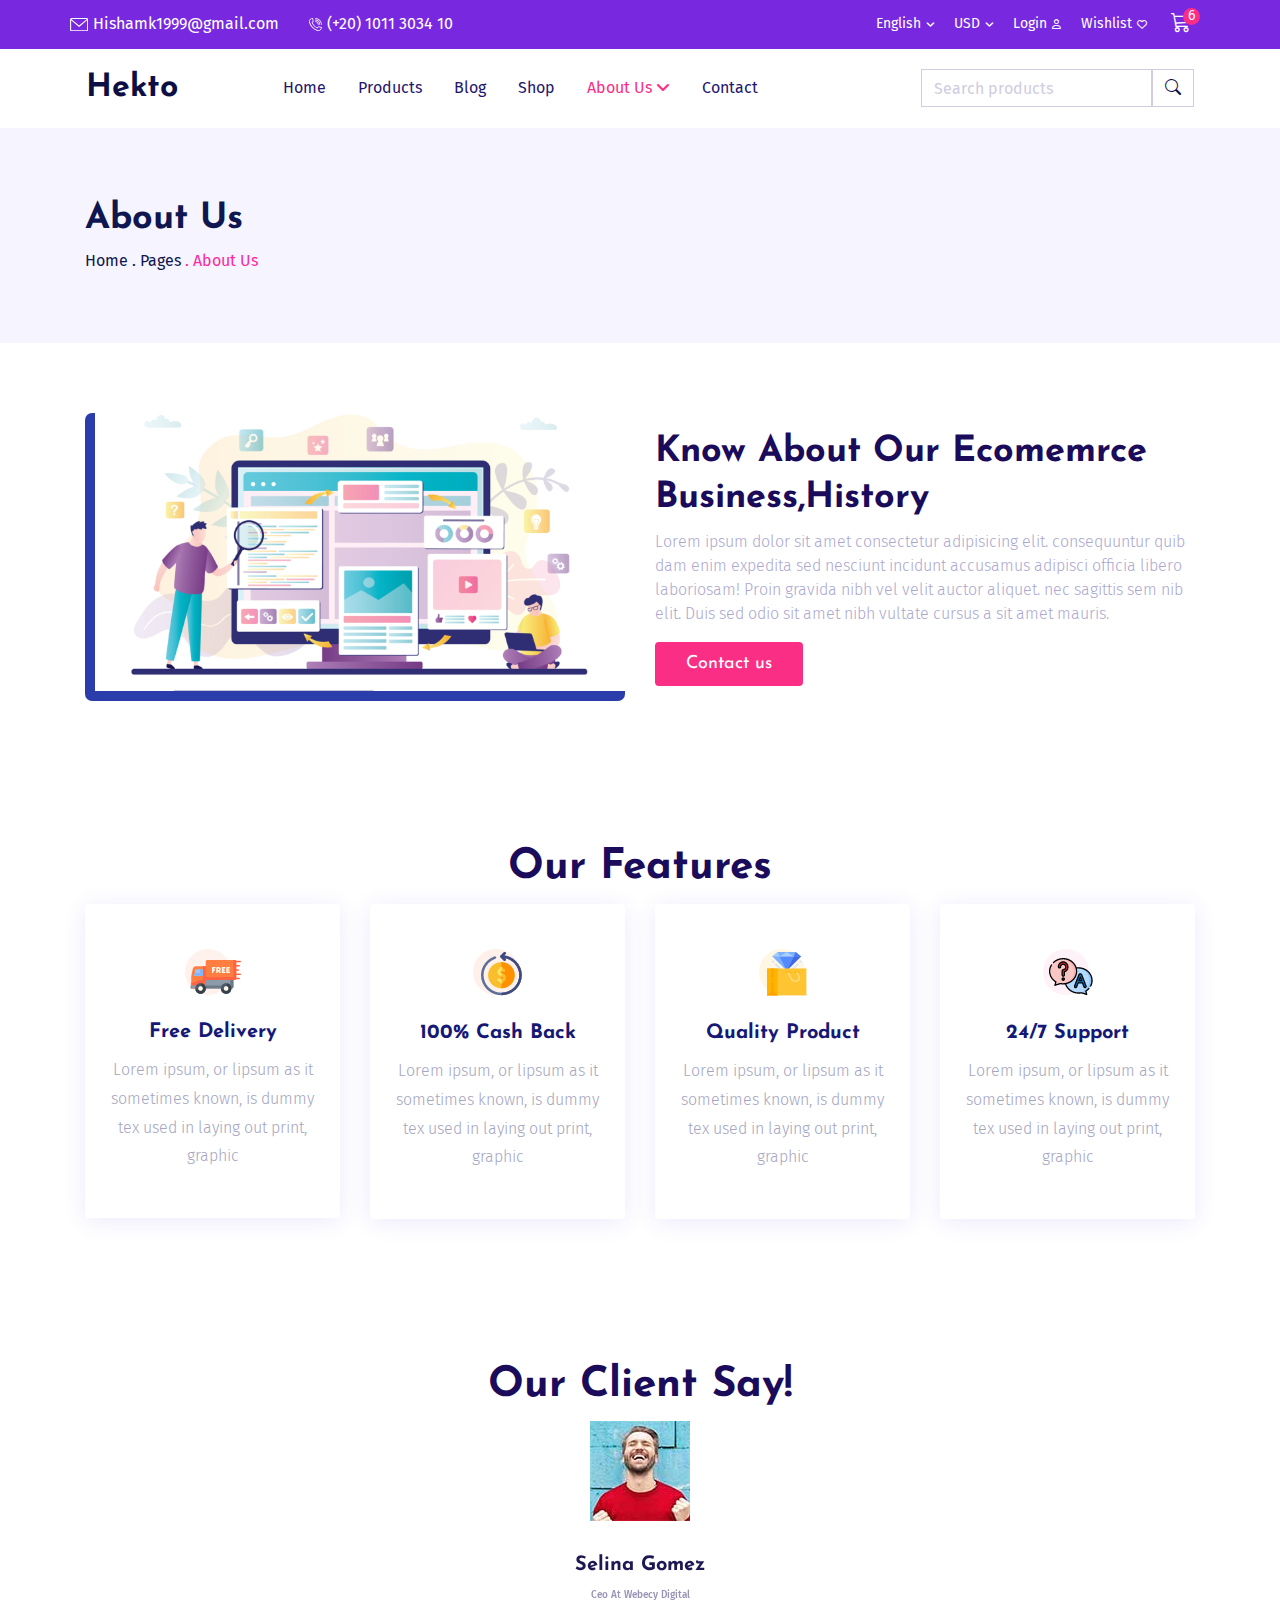
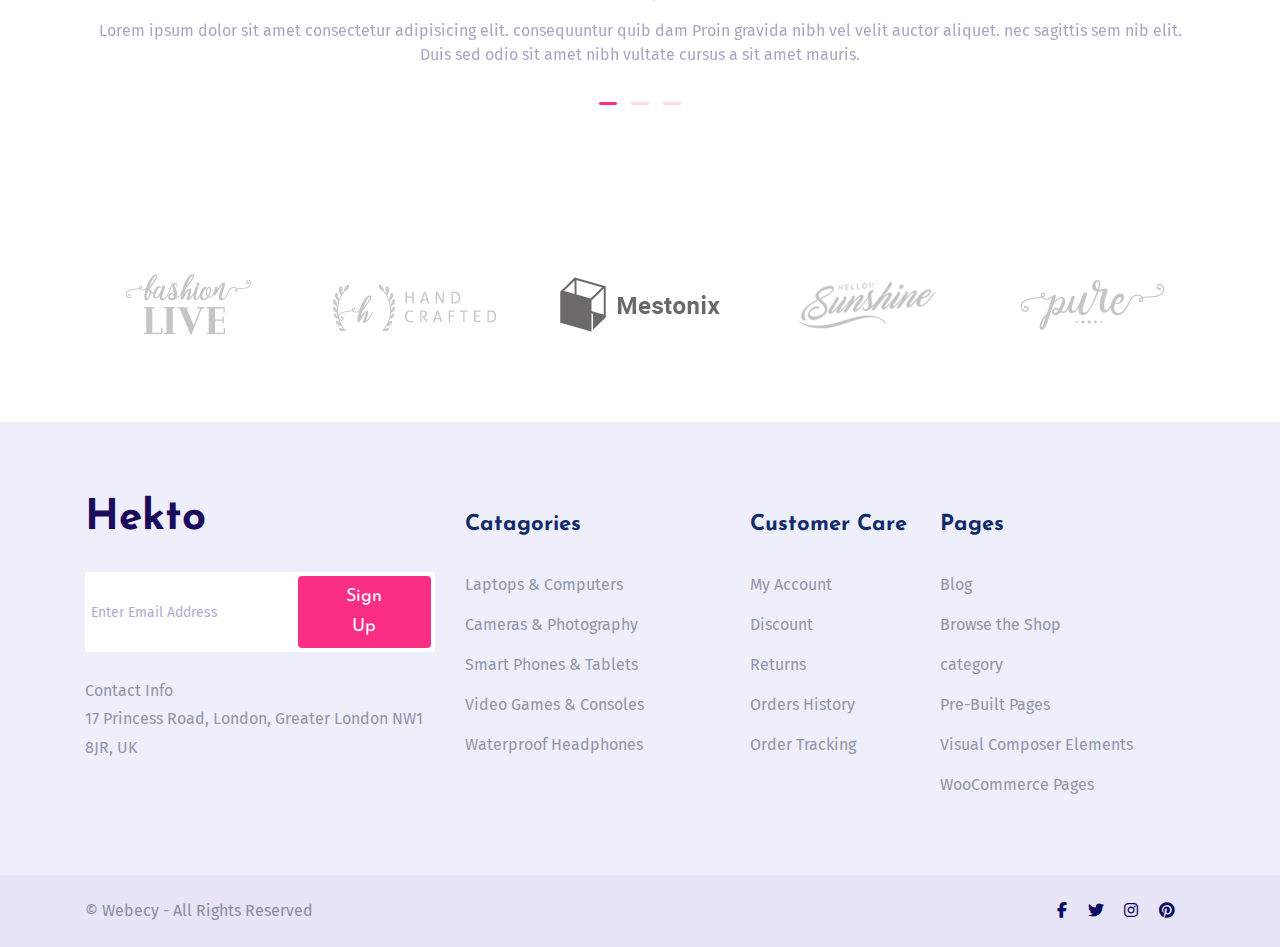
==== pages/About-Us.html @ 707dac95 "Change name folder HTML to --> Pages" ====
<!DOCTYPE html>
<html lang="en">

<head>
  <meta charset="UTF-8">
  <link rel="icon" href="../IMG/Page-icon/Thumbnail.png">
  <link rel="stylesheet" href="../CSS/Main/main.css">
  <meta name="viewport" content="width=device-width, initial-scale=1.0">
  <title>About Us</title>
</head>

<body>
  <header>
    <div class="header__top">
      <div class="container">
        <div class="row main-row">
          <div class="col-xl-6 col-lg-6 col-md-6">
            <div class="contact-ctn row">
              <!-- mail -->
              <a href="mailto:xyz@abc.com" class="mail-ctn">
                <svg xmlns="http://www.w3.org/2000/svg" width="18.193" height="13.356" viewBox="0 0 18.193 13.356">
                  <defs>
                    <style>
                      .a {
                        fill: #fff;
                      }
                    </style>
                  </defs>
                  <path class="a"
                    d="M16.487,434.644H1.706A1.689,1.689,0,0,0,0,436.313v10.018A1.69,1.69,0,0,0,1.706,448H16.487a1.69,1.69,0,0,0,1.706-1.669V436.313A1.689,1.689,0,0,0,16.487,434.644Zm0,1.113a.562.562,0,0,1,.218.043L9.1,442.255,1.488,435.8a.562.562,0,0,1,.218-.043Zm0,11.13H1.706a.563.563,0,0,1-.569-.556v-9.355l7.587,6.436a.578.578,0,0,0,.745,0l7.587-6.436v9.355A.563.563,0,0,1,16.487,446.887Z"
                    transform="translate(0 -434.644)" />
                </svg>
                <span>
                  Hishamk1999@gmail.com
                </span>
              </a>
              <!-- Phone -->
              <a href="tel:+201011303410" class="tel-ctn">
                <svg xmlns="http://www.w3.org/2000/svg" width="12.846" height="12.975" viewBox="0 0 12.846 12.975">
                  <defs>
                    <style>
                      .a {
                        fill: #fff;
                      }
                    </style>
                  </defs>
                  <path class="a"
                    d="M9.233,512a3.536,3.536,0,0,1-1.228-.222,13.072,13.072,0,0,1-4.755-3.061,13.231,13.231,0,0,1-3.03-4.8,3.613,3.613,0,0,1-.181-1.764,3.677,3.677,0,0,1,1.872-2.694,3.546,3.546,0,0,1,1.713-.432.4.4,0,0,1,.392.32l.63,2.97a.407.407,0,0,1-.108.372l-1.077,1.087a10.617,10.617,0,0,0,4.683,4.73l1.077-1.087a.4.4,0,0,1,.368-.11l2.94.637a.4.4,0,0,1,.318.4,3.64,3.64,0,0,1-.428,1.73,3.7,3.7,0,0,1-1.117,1.267A3.563,3.563,0,0,1,9.233,512ZM3.3,499.853a2.777,2.777,0,0,0-1.988,1.2,2.819,2.819,0,0,0-.341,2.588,12.236,12.236,0,0,0,7.305,7.378,2.742,2.742,0,0,0,2.563-.344,2.809,2.809,0,0,0,1.184-2.008l-2.392-.518L8.51,509.282a.4.4,0,0,1-.455.08,11.42,11.42,0,0,1-5.443-5.5.409.409,0,0,1,.079-.459l1.125-1.136Z"
                    transform="translate(-0.001 -499.025)" />
                  <path class="a"
                    d="M12.445,505.918a.4.4,0,0,1-.4-.406,5.654,5.654,0,0,0-5.62-5.676.406.406,0,0,1,0-.811,6.349,6.349,0,0,1,4.541,1.9,6.478,6.478,0,0,1,1.882,4.587.4.4,0,0,1-.4.406Z"
                    transform="translate(-0.001 -499.025)" />
                  <path class="a"
                    d="M10.839,505.918a.4.4,0,0,1-.4-.406,4.039,4.039,0,0,0-4.014-4.054.406.406,0,0,1,0-.811,4.846,4.846,0,0,1,4.817,4.865A.4.4,0,0,1,10.839,505.918Z"
                    transform="translate(-0.001 -499.025)" />
                  <path class="a"
                    d="M9.234,505.918a.4.4,0,0,1-.4-.406,2.424,2.424,0,0,0-2.408-2.433.406.406,0,0,1,0-.811,3.231,3.231,0,0,1,3.211,3.244A.4.4,0,0,1,9.234,505.918Z"
                    transform="translate(-0.001 -499.025)" />
                </svg>
                <span>(+20) 1011 3034 10</span>
              </a>
            </div>
          </div>
          <div class="col-xl-6 col-lg-6 col-md-6">
            <div class="top-right-ctn row">
              <!-- language -->
              <div class="item lang">
                <a href="#">English</a>
                <i class="fa-solid fa-angle-down"></i>
                <div class="menu-drop lang-drop">
                  <ul>
                    <li>
                      <a href="#">Frinsh</a>
                    </li>
                    <li>
                      <a href="#">German</a>
                    </li>
                    <li>
                      <a href="#">Chines</a>
                    </li>
                  </ul>
                </div>
              </div>
              <!-- currency -->
              <div class="item usd">
                <a href="#">USD</a>
                <i class="fa-solid fa-angle-down"></i>
                <div class="menu-drop usd-drop">
                  <ul>
                    <li>
                      <a href="#">EUR</a>
                    </li>
                    <li>
                      <a href="#">JPY</a>
                    </li>
                    <li>
                      <a href="#">GBP</a>
                    </li>
                  </ul>
                </div>
              </div>
              <!-- login -->
              <div class="item login">
                <a href="./Login.html">Login</a>
                <i class="fa-regular fa-user"></i>
              </div>
              <!-- wishlist -->
              <div class="item Wishlist">
                <a href="#">Wishlist</a>
                <i class="fa-regular fa-heart"></i>
              </div>
              <!-- shop Cart -->
              <div class="item cart">
                <a href="../HTML/Shopping-Cart.html"><i class="bi bi-cart3"></i></a>
                <div class="items-count">
                  <a href="../HTML/Shopping-Cart.html" class="zero">6</a>
                </div>
              </div>
            </div>
          </div>
        </div>
      </div>
    </div>
    </div>
    <div class="nav-ctn">
      <nav class="navbar navbar-expand-lg navbar-light container">
        <a class="navbar-brand" href="../HTML/index.html">Hekto</a>

        <button class="navbar-toggler" type="button" data-toggle="collapse" data-target="#navbarSupportedContent"
          aria-controls="navbarSupportedContent" aria-expanded="false" aria-label="Toggle navigation">
          <span class="navbar-toggler-icon"></span>
        </button>

        <div class="collapse navbar-collapse" id="navbarSupportedContent">
          <ul class="navbar-nav mr-auto">

            <li class="nav-item ">
              <a class="nav-link" href="../HTML/index.html">Home </a>
            </li>
            <li class="nav-item ">
              <a class="nav-link" href="./shop.html">Products</a>
            </li>
            <li class="nav-item">
              <a class="nav-link" href="./About-Us.html">Blog</a>
            </li>
            <li class="nav-item">
              <a class="nav-link" href="../HTML/shop.html">Shop</a>
            </li>
            <li class="nav-item active-home">
              <a class="nav-link" href="../HTML/About-Us.html">About Us
                <span class="sr-only">(current)</span><i class="fa-solid fa-angle-down"></i>
              </a>
            </li>
            <li class="nav-item">
              <a class="nav-link" href="../HTML/contact.html">Contact</a>
            </li>
          </ul>
          <form class="form-inline my-2 my-lg-0">
            <input class="form-control " type="search" placeholder="Search products" aria-label="Search">
            <button class="btn btn-outline-success my-2 my-sm-0" type="submit">
              <i class="bi bi-search"></i>
            </button>
          </form>
        </div>
      </nav>
    </div>
  </header>
  <!-- sequence section -->
  <section class="sequence">
    <div class="container">
      <h1>About Us</h1>
      <p>Home . Pages <span>. About Us</span></p>
    </div>
  </section>
  <!-- End sequence section -->
  <!-- Know About -->
  <section class="know-about">
    <div class="container">
      <div class="row align-items-center">
        <div class="col-lg-6 col-xl-6 col-md-12 mb-30">
          <div class="img-ctn">
            <img src="../IMG/Know-About/about-us-page-examples-1-61fd8f9784626-sej.jpg" alt="Know About image">
          </div>
        </div>
        <div class="col-lg-6 col-xl-6 col-md-12">
          <div class="right-ctn">
            <h2>Know About Our Ecomemrce Business,History</h2>
            <p>Lorem ipsum dolor sit amet consectetur adipisicing elit. consequuntur quib dam enim expedita sed nesciunt
              incidunt
              accusamus adipisci officia libero laboriosam! Proin gravida nibh vel velit auctor aliquet. nec sagittis
              sem nib elit.
              Duis sed odio sit amet nibh vultate cursus a sit amet mauris.</p>
            <button class="btn btn-global"><a href="./contact.html">Contact us</a></button>
          </div>
        </div>
      </div>
    </div>
  </section>
  <!-- End Know About -->
  <!-- Our Features -->
  <section class="our-features">
    <div class="container">
      <div class="title">
        <h2>Our Features</h2>
      </div>
      <div class="row">
        <div class="col-xl-3 col-lg-5 col-md-6 col-sm-6 colum">
          <div class="card">
            <div class="card-body">
              <div class="card-img">
                <img src="../IMG/Our-Features/delivery.png" alt="delivery icon">
              </div>
              <h5 class="card-title">Free Delivery</h5>
              <p class="card-text">Lorem ipsum, or lipsum as it sometimes known, is dummy tex used in laying out print,
                graphic</p>
            </div>
          </div>
        </div>
        <div class="col-xl-3 col-lg-5 col-md-6 col-sm-6 colum">
          <div class="card">
            <div class="card-body">
              <div class="card-img">
                <img src="../IMG/Our-Features/coins.png" alt=" Coin cash back icon">
              </div>
              <h5 class="card-title">100% Cash Back</h5>
              <p class="card-text">Lorem ipsum, or lipsum as it sometimes known, is dummy tex used in laying out print,
                graphic
              </p>
            </div>
          </div>
        </div>
        <div class="col-xl-3 col-lg-5 col-md-6 col-sm-6 colum">
          <div class="card">
            <div class="card-body">
              <div class="card-img">
                <img src="../IMG/Our-Features/Quality.png" alt="Dimond icon">
              </div>
              <h5 class="card-title">Quality Product</h5>
              <p class="card-text">Lorem ipsum, or lipsum as it sometimes known, is dummy tex used in laying out print,
                graphic
              </p>
            </div>
          </div>
        </div>
        <div class="col-xl-3 col-lg-5 col-md-6 col-sm-6 colum">
          <div class="card">
            <div class="card-body">
              <div class="card-img">
                <img src="../IMG/Our-Features/support.png" alt="Q & A icon">
              </div>
              <h5 class="card-title">24/7 Support</h5>
              <p class="card-text">Lorem ipsum, or lipsum as it sometimes known, is dummy tex used in laying out print,
                graphic
              </p>
            </div>
          </div>
        </div>
      </div>
    </div>
  </section>
  <!-- End Our Features -->
  <!-- Our Client Say! -->
  <section class="our-client">
    <div class="container">
      <div class="tittle">
        <h2>Our Client Say!</h2>
      </div>
      <div class="owl-carousel owl-theme" id="client-say">
        <div class="item">
          <div class="img-ctn">
            <img src="../IMG/Our-Client/testimonial-1.jpg" alt="Clint photo">
          </div>
          <h5>Selina Gomez</h5>
          <p>Ceo At Webecy Digital</p>
          <div class="comment">
            <p>Lorem ipsum dolor sit amet consectetur adipisicing elit. consequuntur quib dam Proin gravida nibh vel
              velit auctor
              aliquet. nec sagittis sem nib elit. Duis sed odio sit amet nibh vultate cursus a sit amet mauris.</p>
          </div>
        </div>
        <div class="item">
          <div class="img-ctn">
            <img src="../IMG/Our-Client/testimonial-2.jpg" alt="Clint photo">
          </div>
          <h5>Maria johan</h5>
          <p>Hr At Mba Univirsty</p>
          <div class="comment">
            <p>Lorem ipsum dolor sit amet consectetur adipisicing elit. consequuntur quib dam Proin gravida nibh vel
              velit auctor
              aliquet. nec sagittis sem nib elit. Duis sed odio sit amet nibh vultate cursus a sit amet mauris.</p>
          </div>
        </div>
        <div class="item">
          <div class="img-ctn">
            <img src="../IMG/Our-Client/testimonial-1.jpg" alt="Clint photo">
          </div>
          <h5>Selina Gomez</h5>
          <p>Ceo At Webecy Digital</p>
          <div class="comment">
            <p>Lorem ipsum dolor sit amet consectetur adipisicing elit. consequuntur quib dam Proin gravida nibh vel
              velit auctor
              aliquet. nec sagittis sem nib elit. Duis sed odio sit amet nibh vultate cursus a sit amet mauris.</p>
          </div>
        </div>
      </div>
    </div>
  </section>
  <!-- End Client Say! -->
  <!-- brands -->
  <section class="brands">
    <div class="container">
      <div class="row justify-content-around">
        <img src="../IMG/brands/1.png" alt="brand">
        <img src="../IMG/brands/2.png" alt="brand">
        <img src="../IMG/brands/3.png" alt="brand">
        <img src="../IMG/brands/4.png" alt="brand">
        <img src="../IMG/brands/5.png" alt="brand">
      </div>
    </div>
  </section>
  <!-- End brands -->
  <!-- footer -->
  <footer>
    <div class="container">
      <div class="row">
        <div class="col-xl-4 col-lg-4 col-md-6 col-sm-12 first-colum">
          <h2>Hekto</h2>
          <form class="mail-input d-flex justify-content-between align-self-center p-1 bg-white">
            <input type="email" placeholder="Enter Email Address" required>
            <button class="btn btn-global">Sign Up</button>
          </form>
          <p>Contact Info <br> 17 Princess Road, London, Greater London NW1 8JR, UK</p>
        </div>
        <div class="col-xl-3 col-lg-3 col-md-6 col-sm-12 second-colum">
          <h4>Catagories</h4>
          <ul>
            <li>
              <a href="../HTML/not-found.html">Laptops & Computers</a>
            </li>
            <li>
              <a href="../HTML/not-found.html">Cameras & Photography</a>
            </li>
            <li>
              <a href="../HTML/not-found.html">Smart Phones & Tablets</a>
            </li>
            <li>
              <a href="../HTML/not-found.html">Video Games & Consoles</a>
            </li>
            <li>
              <a href="../HTML/not-found.html">Waterproof Headphones</a>
            </li>
          </ul>
        </div>
        <div class="col-xl-2 col-lg-2 col-md-6 col-sm-12 therd-colum">
          <h4>Customer Care</h4>
          <ul>
            <li>
              <a href="../HTML/Login.html">My Account</a>
            </li>
            <li>
              <a href="../HTML/not-found.html">Discount</a>
            </li>
            <li>
              <a href="../HTML/not-found.html">Returns</a>
            </li>
            <li>
              <a href="../HTML/Shopping-Cart.html">Orders History</a>
            </li>
            <li>
              <a href="../HTML/not-found.html">Order Tracking</a>
            </li>
          </ul>
        </div>
        <div class="col-xl-3 col-lg-3 col-md-6 col-sm-12">
          <h4>Pages</h4>
          <ul>
            <li>
              <a href="../HTML/Blog.html">Blog</a>
            </li>
            <li>
              <a href="../HTML/shop.html">Browse the Shop</a>
            </li>
            <li>
              <a href="../HTML/not-found.html">category</a>
            </li>
            <li>
              <a href="../HTML/not-found.html">Pre-Built Pages</a>
            </li>
            <li>
              <a href="../HTML/not-found.html">Visual Composer Elements</a>
            </li>
            <li>
              <a href="../HTML/not-found.html">WooCommerce Pages</a>
            </li>
          </ul>
        </div>
      </div>

    </div>
    <div class="footer-nav">
      <div class="container d-flex justify-content-between align-items-center">
        <p class="copyRight">© Webecy - All Rights Reserved</p>
        <div class="social">
          <a href="#">
            <i class="fa-brands fa-facebook-f"></i>
          </a>
          <a href="#">
            <i class="fa-brands fa-twitter"></i>
          </a>
          <a href="#">
            <i class="fa-brands fa-instagram"></i>
          </a>
          <a href="#">
            <i class="fa-brands fa-pinterest"></i>
          </a>
        </div>
      </div>
    </div>
  </footer>
  <!-- End footer -->
  <script src="../JS/jQuery/jquery-3.6.0.min.js"></script>
  <script src="../JS/Boot-Strap-js/popper.min.js"></script>
  <script src="../JS/Boot-Strap-js/bootstrap.min.js"></script>
  <script src="../JS/owlCarousel/owl.carousel.min.js"></script>
  <script src="../JS/Main/main.js"></script>
</body>

</html>
---- CSS/Main/main.css ----
/* font */
@import url("https://fonts.googleapis.com/css2?family=Fira+Sans:wght@100;200;300;400;500;600;700;800;900&family=Josefin+Sans:wght@100;200;300;400;500;600;700&display=swap");
/* font-family: "Josefin Sans", sans-serif; */
/* font-family: 'Fira Sans', sans-serif; */

/* Font Awesome icon*/
@import url("https://cdnjs.cloudflare.com/ajax/libs/font-awesome/6.1.2/css/all.min.css");

/* Boot Strap icon*/
@import url("https://cdn.jsdelivr.net/npm/bootstrap-icons@1.7.2/font/bootstrap-icons.css");
/* Boot Strap file*/
@import url(../Boot-Strap/bootstrap.min.css);

/* owl carousel*/
@import url(../owlCarousel/owl.carousel.min.css);

@import url(../owlCarousel/owl.theme.default.min.css);

/* Basse */
@import url(../Bass/bass.css);

/* Header */
@import url(../Themes/Layout/Header/header_theme.css);

/* home ffirst section */
@import url(../Themes/Module/Home-section/first_section_home_theme.css);

/* Featured Products section*/
@import url(../Themes/Module/Featured-Products/Featured-Products_theme.css);

/* Leatest Products */
@import url(../Themes/Module/Leatest-Products/Leatest-Products_theme.css);

/* Shopex Offer! */
@import url(../Themes/Module/Shopex-Offer/Shopex_theme.css);

/* Unique Features */
@import url(../Themes/Module/Unique-Features/Unique-Features_theme.css);

/* Trending Products */
@import url(../Themes/Module/Trending-Products/Trending-Products_theme.css);

/* Discount Item */
@import url(../Themes/Module/Discount-Item/Discount-Item_theme.css);

/* Top Catagories */
@import url(../Themes/Module/Top-Catagories/Top-Catagories_theme.css);

/* Our Newsletter */
@import url(../Themes/Module/Our-Newsletter/Our-Newsletter_theme.css);

/* brands */
@import url(../Themes/Module/brnds/brands_theme.css);

/* Leatest Blog */
@import url(../Themes/Module/Leatest-Blog/Leatest-Blog_theme.css);

/* footer */
@import url(../Themes/Layout/footer/footer_theme.css);

/* other pages */
/* list of pages */
@import url(../Themes/Module/List-bages/list-of-pages_theme.css);
/* sequence */
@import url(../Themes/Module/sequence/sequence_theme.css);

/* Blog left sidebar */
@import url(../Themes/Module/blog-left-sidebar/L-sidebar_theme.css);
/* Blog Right sidebar */
@import url(../Themes/Module/blog-right-sidebar/R-sidebar_theme.css);

/* Shop */
@import url(../Themes/Module/Shop/Shop_theme.css);
/* single product */
@import url(../Themes/Module/single-product/single-prod_theme.css);
/* login */
@import url(../Themes/Module/Login/login_theme.css);
/* Cart-item */
@import url(../Themes/Module/Cart-item/Cart-item_theme.css);
/* Checkout */
@import url(../Themes/Module/Checkout/Checkout_theme.css);
/* Know About */
@import url(../Themes/Module/Know-About/Know-About_theme.css);
/* Our Features */
@import url(../Themes/Module/Our-Features/Our-Features_theme.css);
/* Our Client */
@import url(../Themes/Module/Our-Client/Our-Client_theme.css);
/* in-touch */
@import url(../Themes/Module/in-touch/in-touch_theme.css);
/* 404 not found */
@import url(../Themes/Module/not-found/not-found_theme.css);
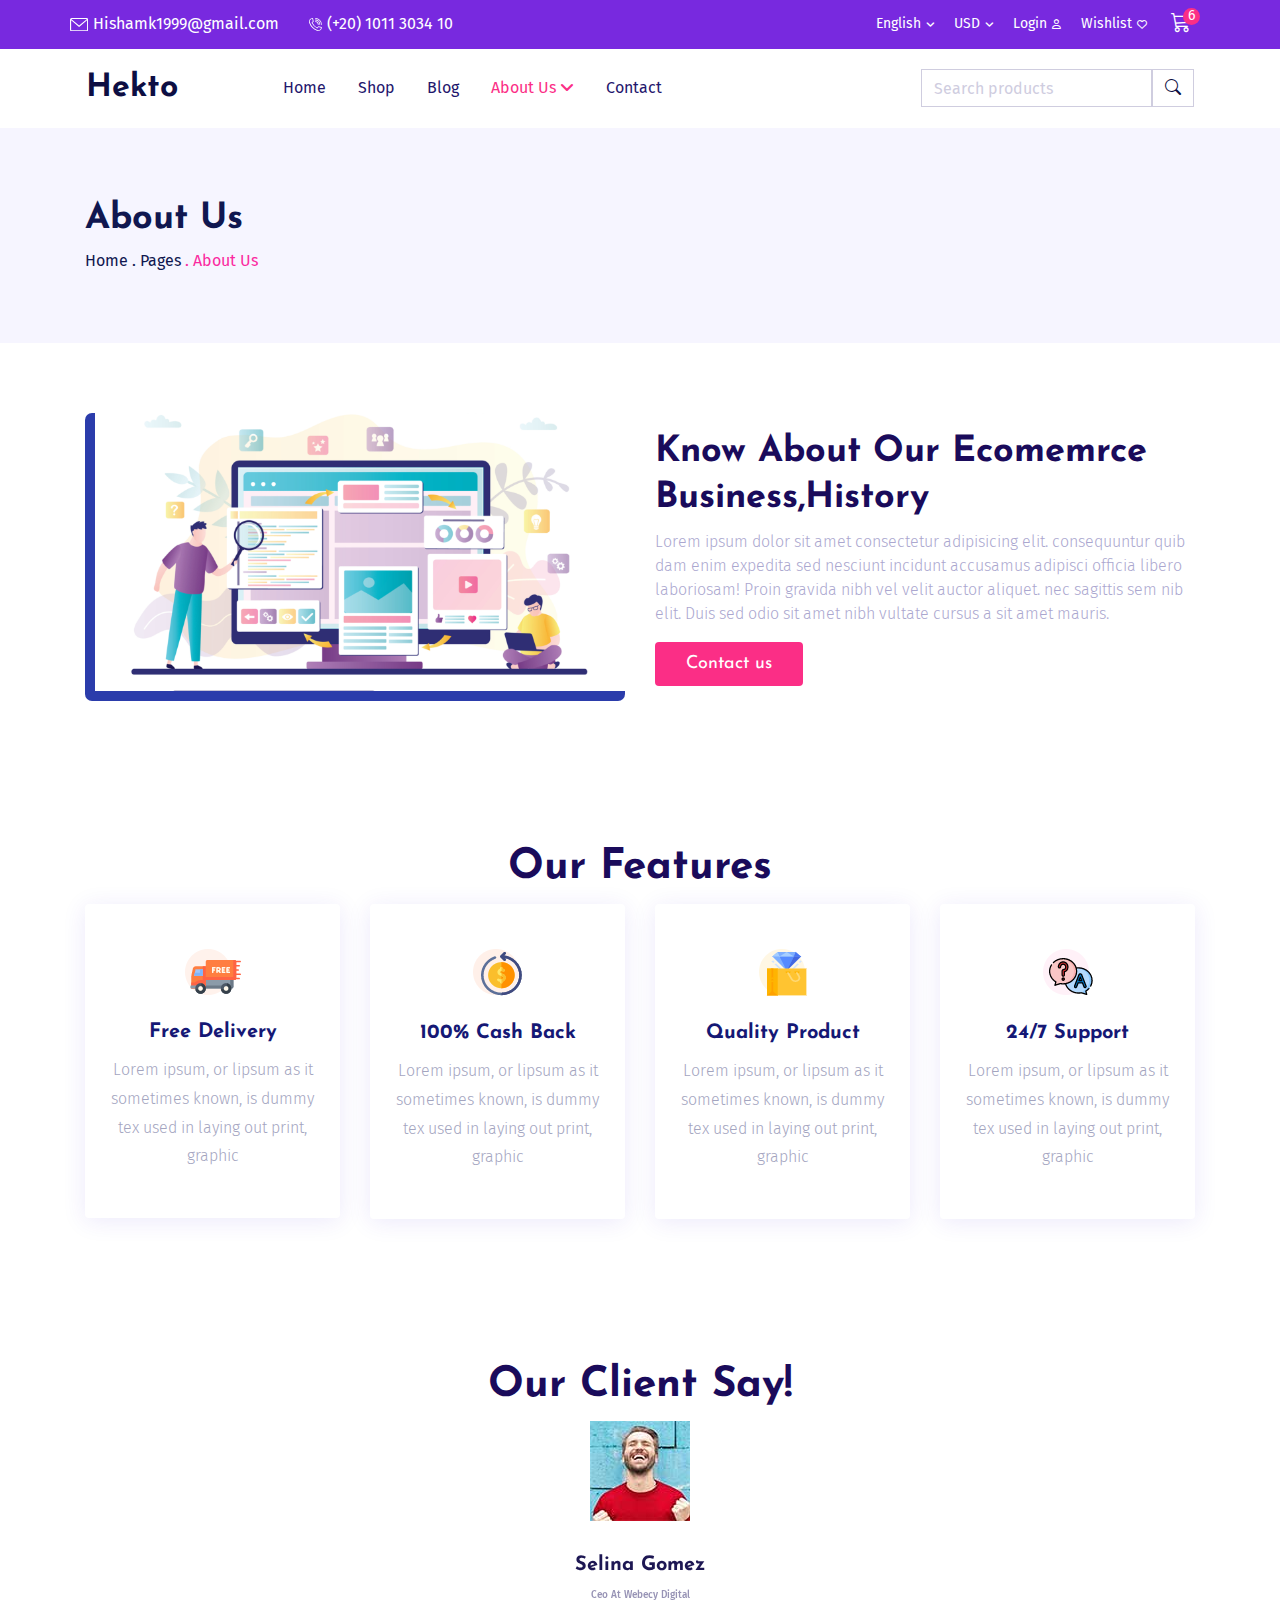
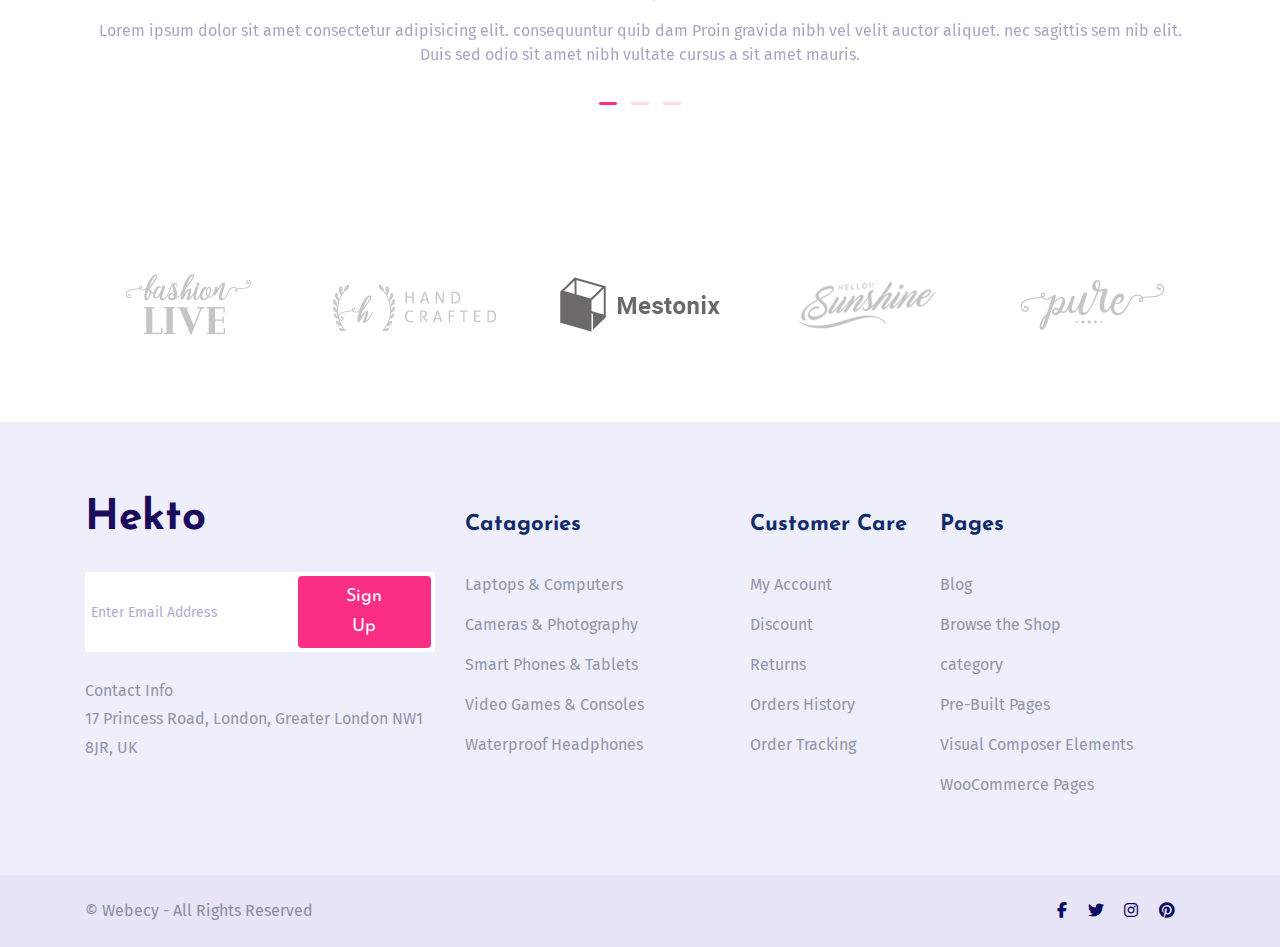
==== commit e0385dab: "Fix some issues with href path in the Anchor element." ====
--- a/pages/About-Us.html
+++ b/pages/About-Us.html
@@ -111,9 +111,9 @@
               </div>
               <!-- shop Cart -->
               <div class="item cart">
-                <a href="../HTML/Shopping-Cart.html"><i class="bi bi-cart3"></i></a>
+                <a href="pages/Shopping-Cart.html"><i class="bi bi-cart3"></i></a>
                 <div class="items-count">
-                  <a href="../HTML/Shopping-Cart.html" class="zero">6</a>
+                  <a href="pages/Shopping-Cart.html" class="zero">6</a>
                 </div>
               </div>
             </div>
@@ -124,7 +124,7 @@
     </div>
     <div class="nav-ctn">
       <nav class="navbar navbar-expand-lg navbar-light container">
-        <a class="navbar-brand" href="../HTML/index.html">Hekto</a>
+        <a class="navbar-brand" href="../index.html">Hekto</a>
 
         <button class="navbar-toggler" type="button" data-toggle="collapse" data-target="#navbarSupportedContent"
           aria-controls="navbarSupportedContent" aria-expanded="false" aria-label="Toggle navigation">
@@ -135,24 +135,21 @@
           <ul class="navbar-nav mr-auto">
 
             <li class="nav-item ">
-              <a class="nav-link" href="../HTML/index.html">Home </a>
-            </li>
-            <li class="nav-item ">
-              <a class="nav-link" href="./shop.html">Products</a>
+              <a class="nav-link" href="../index.html">Home </a>
             </li>
             <li class="nav-item">
-              <a class="nav-link" href="./About-Us.html">Blog</a>
+              <a class="nav-link" href="shop.html">Shop</a>
             </li>
             <li class="nav-item">
-              <a class="nav-link" href="../HTML/shop.html">Shop</a>
+              <a class="nav-link" href="Blog.html">Blog</a>
             </li>
             <li class="nav-item active-home">
-              <a class="nav-link" href="../HTML/About-Us.html">About Us
+              <a class="nav-link" href="About-Us.html">About Us
                 <span class="sr-only">(current)</span><i class="fa-solid fa-angle-down"></i>
               </a>
             </li>
             <li class="nav-item">
-              <a class="nav-link" href="../HTML/contact.html">Contact</a>
+              <a class="nav-link" href="contact.html">Contact</a>
             </li>
           </ul>
           <form class="form-inline my-2 my-lg-0">
@@ -335,19 +332,19 @@
           <h4>Catagories</h4>
           <ul>
             <li>
-              <a href="../HTML/not-found.html">Laptops & Computers</a>
-            </li>
-            <li>
-              <a href="../HTML/not-found.html">Cameras & Photography</a>
-            </li>
-            <li>
-              <a href="../HTML/not-found.html">Smart Phones & Tablets</a>
-            </li>
-            <li>
-              <a href="../HTML/not-found.html">Video Games & Consoles</a>
-            </li>
-            <li>
-              <a href="../HTML/not-found.html">Waterproof Headphones</a>
+              <a href="pages/not-found.html">Laptops & Computers</a>
+            </li>
+            <li>
+              <a href="pages/not-found.html">Cameras & Photography</a>
+            </li>
+            <li>
+              <a href="pages/not-found.html">Smart Phones & Tablets</a>
+            </li>
+            <li>
+              <a href="pages/not-found.html">Video Games & Consoles</a>
+            </li>
+            <li>
+              <a href="pages/not-found.html">Waterproof Headphones</a>
             </li>
           </ul>
         </div>
@@ -355,19 +352,19 @@
           <h4>Customer Care</h4>
           <ul>
             <li>
-              <a href="../HTML/Login.html">My Account</a>
-            </li>
-            <li>
-              <a href="../HTML/not-found.html">Discount</a>
-            </li>
-            <li>
-              <a href="../HTML/not-found.html">Returns</a>
-            </li>
-            <li>
-              <a href="../HTML/Shopping-Cart.html">Orders History</a>
-            </li>
-            <li>
-              <a href="../HTML/not-found.html">Order Tracking</a>
+              <a href="pages/Login.html">My Account</a>
+            </li>
+            <li>
+              <a href="pages/not-found.html">Discount</a>
+            </li>
+            <li>
+              <a href="pages/not-found.html">Returns</a>
+            </li>
+            <li>
+              <a href="pages/Shopping-Cart.html">Orders History</a>
+            </li>
+            <li>
+              <a href="pages/not-found.html">Order Tracking</a>
             </li>
           </ul>
         </div>
@@ -375,22 +372,22 @@
           <h4>Pages</h4>
           <ul>
             <li>
-              <a href="../HTML/Blog.html">Blog</a>
-            </li>
-            <li>
-              <a href="../HTML/shop.html">Browse the Shop</a>
-            </li>
-            <li>
-              <a href="../HTML/not-found.html">category</a>
-            </li>
-            <li>
-              <a href="../HTML/not-found.html">Pre-Built Pages</a>
-            </li>
-            <li>
-              <a href="../HTML/not-found.html">Visual Composer Elements</a>
-            </li>
-            <li>
-              <a href="../HTML/not-found.html">WooCommerce Pages</a>
+              <a href="pages/Blog.html">Blog</a>
+            </li>
+            <li>
+              <a href="pages/shop.html">Browse the Shop</a>
+            </li>
+            <li>
+              <a href="pages/not-found.html">category</a>
+            </li>
+            <li>
+              <a href="pages/not-found.html">Pre-Built Pages</a>
+            </li>
+            <li>
+              <a href="pages/not-found.html">Visual Composer Elements</a>
+            </li>
+            <li>
+              <a href="pages/not-found.html">WooCommerce Pages</a>
             </li>
           </ul>
         </div>
